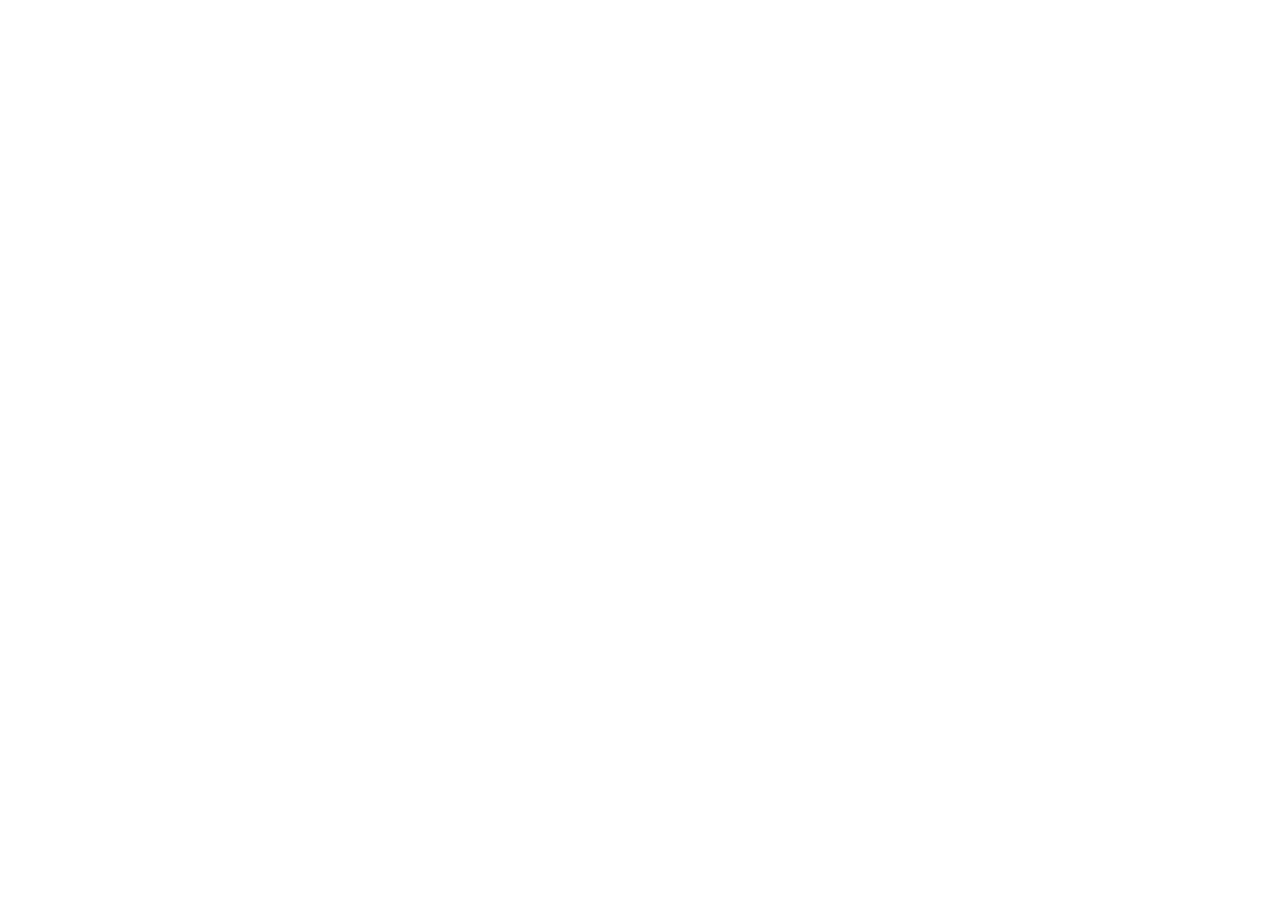
==== admin.html @ 50c85937 "Add admin.html for Black Wins menu management" ====
<!doctype html>
<html lang="ar" dir="rtl">
<head>
<meta charset="utf-8">
<meta name="viewport" content="width=device-width,initial-scale=1,viewport-fit=cover">
<meta name="robots" content="noindex,nofollow">
<title>لوحة منيو Black Wins</title>
<link rel="icon" type="image/png" sizes="192x192" href="icon.png">
<link rel="preconnect" href="https://fonts.googleapis.com">
<link rel="preconnect" href="https://fonts.gstatic.com" crossorigin>
<link href="https://fonts.googleapis.com/css2?family=Cairo:wght@400;600;700;800&display=swap" rel="stylesheet">
<link rel="stylesheet" href="admin.css">
</head>
<body>
<div id="gate" class="gate" hidden></div>

<div id="app" hidden>
  <header class="top">
    <div class="brand"><img src="icon.png" alt=""><div><b>لوحة منيو Black Wins</b><small>إدارة الأصناف والصور</small></div></div>
    <div class="who"><span id="em"></span><button id="out" class="btn ghost">خروج</button></div>
  </header>
  <nav class="tabs">
    <button id="tabItems" class="on" data-t="items">الأصناف</button>
    <button id="tabUsers" data-t="users">المستخدمون</button>
  </nav>
  <main id="view"></main>
</div>

<div id="modal" class="modal" hidden><div class="sheet" id="sheet"></div></div>
<div id="toast"></div>
<script src="bwapi.js"></script>
<script src="data.js"></script>
<script src="admin.js"></script>
</body>
</html>
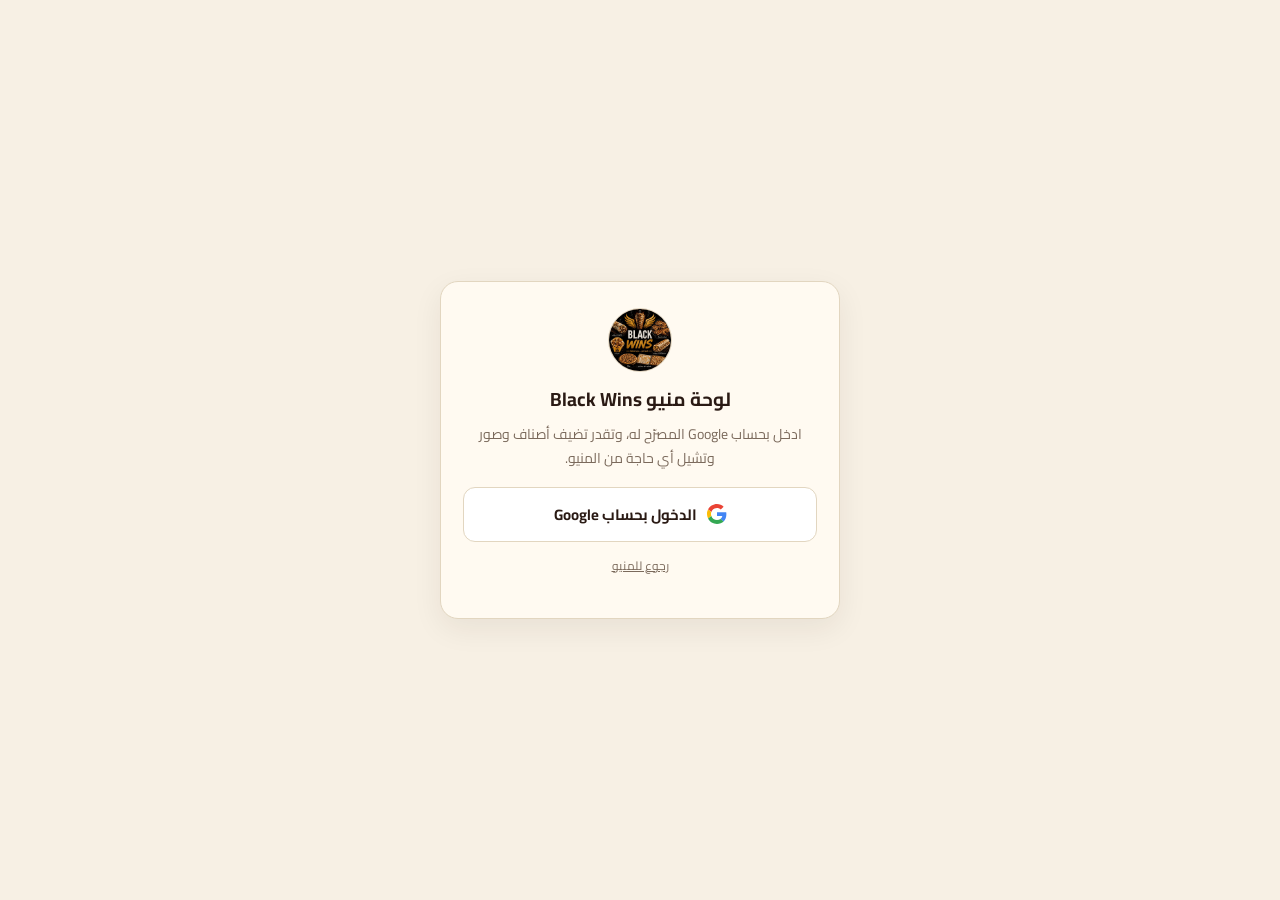
==== commit 3a5e9dd5: "Update admin.css and admin.js links with versioning" ====
--- a/admin.html
+++ b/admin.html
@@ -9,7 +9,7 @@
 <link rel="preconnect" href="https://fonts.googleapis.com">
 <link rel="preconnect" href="https://fonts.gstatic.com" crossorigin>
 <link href="https://fonts.googleapis.com/css2?family=Cairo:wght@400;600;700;800&display=swap" rel="stylesheet">
-<link rel="stylesheet" href="admin.css">
+<link rel="stylesheet" href="admin.css?v=2">
 </head>
 <body>
 <div id="gate" class="gate" hidden></div>
@@ -30,6 +30,6 @@
 <div id="toast"></div>
 <script src="bwapi.js"></script>
 <script src="data.js"></script>
-<script src="admin.js"></script>
+<script src="admin.js?v=2"></script>
 </body>
 </html>
--- a/admin.css
+++ b/admin.css
@@ -0,0 +1,74 @@
+:root{--bg:#f7f0e4;--bg2:#efe5d3;--card:#fffaf1;--line:#e2d6c0;--fg:#2a1a14;--mut:#7b6a5c;--ac:#9b1c1c;--ac2:#c2410c;--ok:#15803d;--r:14px}
+*{box-sizing:border-box}
+html,body{margin:0;padding:0}
+body{background:var(--bg);color:var(--fg);font-family:Cairo,system-ui,-apple-system,"Segoe UI",sans-serif;font-size:15px;-webkit-text-size-adjust:100%}
+button{font-family:inherit;font-size:14px;cursor:pointer;border:0;background:none;color:inherit}
+input,select,textarea{font-family:inherit;font-size:15px;color:var(--fg);background:#fff;border:1px solid var(--line);border-radius:10px;padding:11px 12px;width:100%;outline:none}
+input:focus,textarea:focus,select:focus{border-color:var(--ac)}
+b,strong{font-weight:800}
+.top{display:flex;align-items:center;justify-content:space-between;gap:10px;padding:12px 14px;background:var(--card);border-bottom:1px solid var(--line);position:sticky;top:0;z-index:20}
+.brand{display:flex;align-items:center;gap:10px;min-width:0}
+.brand img{width:38px;height:38px;border-radius:50%;object-fit:cover;border:1px solid var(--line)}
+.brand b{display:block;font-size:15px;line-height:1.2}
+.brand small{display:block;color:var(--mut);font-size:11px}
+.who{display:flex;align-items:center;gap:8px;min-width:0}
+.who span{font-size:11px;color:var(--mut);max-width:120px;overflow:hidden;text-overflow:ellipsis;white-space:nowrap;direction:ltr}
+.btn{border:1px solid var(--line);background:#fff;border-radius:10px;padding:9px 13px;font-weight:700;display:inline-flex;align-items:center;gap:6px;white-space:nowrap}
+.btn.ghost{background:transparent}
+.btn.primary{background:var(--ac);color:#fff;border-color:var(--ac)}
+.btn.danger{color:#b91c1c;border-color:#f0c4c4;background:#fff6f6}
+.btn.sm{padding:7px 10px;font-size:13px}
+.btn:active{transform:translateY(1px)}
+.tabs{display:flex;gap:6px;padding:10px 14px 0;background:var(--card);border-bottom:1px solid var(--line);position:sticky;top:63px;z-index:19}
+.tabs button{padding:10px 16px;border-radius:10px 10px 0 0;font-weight:700;color:var(--mut);border:1px solid transparent;border-bottom:0}
+.tabs button.on{color:var(--ac);background:var(--bg);border-color:var(--line)}
+main{padding:14px;max-width:900px;margin:0 auto 60px}
+.bar{display:flex;gap:8px;align-items:center;margin-bottom:12px;flex-wrap:wrap}
+.bar .grow{flex:1;min-width:180px}
+.sec{background:var(--card);border:1px solid var(--line);border-radius:var(--r);margin-bottom:12px;overflow:hidden}
+.sechd{display:flex;align-items:center;justify-content:space-between;gap:8px;padding:12px 14px;background:linear-gradient(0deg,rgba(155,28,28,.04),rgba(155,28,28,.04));border-bottom:1px solid var(--line);flex-wrap:wrap}
+.sechd b{font-size:15px}
+.sechd small{color:var(--mut);font-size:12px}
+.acts{display:flex;gap:6px;flex-wrap:wrap}
+.item{display:grid;grid-template-columns:52px minmax(0,1fr);gap:10px;padding:10px 14px;border-bottom:1px dashed var(--line);align-items:center}
+.item:last-child{border-bottom:0}
+.item .th{width:52px;height:52px;border-radius:10px;background:var(--bg2);border:1px solid var(--line);overflow:hidden;display:flex;align-items:center;justify-content:center;color:var(--mut);font-size:11px}
+.item .th img{width:100%;height:100%;object-fit:cover;display:block}
+.item .nm{min-width:0}
+.item .nm b{display:block;font-size:14px;line-height:1.35}
+.item .nm small{display:block;color:var(--mut);font-size:12px;margin-top:1px;overflow:hidden;text-overflow:ellipsis;white-space:nowrap}
+.item .pr{display:block;font-size:12px;color:var(--ac);font-weight:700;margin-top:3px}
+.item .rowacts{grid-column:2;display:flex;gap:6px;flex-wrap:wrap;margin-top:2px}
+.empty{padding:26px 14px;text-align:center;color:var(--mut);font-size:14px}
+.gate{min-height:100vh;display:flex;align-items:center;justify-content:center;padding:22px}
+.gate .box{background:var(--card);border:1px solid var(--line);border-radius:18px;padding:26px 22px;max-width:400px;width:100%;text-align:center;box-shadow:0 10px 30px rgba(42,26,20,.07)}
+.gate h1{font-size:19px;margin:0 0 6px}
+.gate p{color:var(--mut);font-size:14px;margin:0 0 16px;line-height:1.7}
+.gbtn{display:inline-flex;align-items:center;justify-content:center;gap:10px;background:#fff;border:1px solid var(--line);border-radius:12px;padding:12px 18px;font-weight:700;font-size:15px;width:100%}
+.gbtn svg{flex:0 0 20px}
+.modal{position:fixed;inset:0;background:rgba(30,20,15,.45);display:flex;align-items:flex-end;justify-content:center;z-index:50;padding:0}
+.sheet{background:var(--card);width:100%;max-width:560px;max-height:92vh;overflow:auto;border-radius:18px 18px 0 0;padding:18px 16px 22px;border:1px solid var(--line)}
+.sheet h2{font-size:17px;margin:0 0 12px}
+.fld{margin-bottom:11px}
+.fld label{display:block;font-size:12px;font-weight:700;color:var(--mut);margin-bottom:5px}
+.vrow{display:grid;grid-template-columns:1fr 110px 38px;gap:6px;margin-bottom:7px;align-items:center}
+.vrow .del{width:38px;height:40px;border:1px solid var(--line);border-radius:10px;background:#fff6f6;color:#b91c1c;font-size:16px}
+.imgbox{display:flex;gap:10px;align-items:center;margin-bottom:11px}
+.imgbox .prev{width:74px;height:74px;border-radius:12px;border:1px solid var(--line);background:var(--bg2);object-fit:cover;flex:0 0 74px}
+.imgbox .pick{flex:1;min-width:0}
+.imgbox input[type=file]{font-size:12px;padding:8px;background:#fff}
+.mact{display:flex;gap:8px;margin-top:14px;position:sticky;bottom:0;background:var(--card);padding-top:8px}
+.mact .btn{flex:1;justify-content:center;padding:13px}
+.urow{display:flex;align-items:center;justify-content:space-between;gap:8px;padding:12px 14px;border-bottom:1px dashed var(--line)}
+.urow:last-child{border-bottom:0}
+.urow .em{font-size:14px;direction:ltr;text-align:right;overflow:hidden;text-overflow:ellipsis}
+.tag{display:inline-block;font-size:11px;font-weight:700;padding:2px 8px;border-radius:999px;background:#f3e7cf;color:#8a5a12;margin-inline-start:6px}
+.tag.owner{background:#fbe0e0;color:#9b1c1c}
+#toast{position:fixed;bottom:18px;right:50%;transform:translate(50%,20px);background:#2a1a14;color:#fff;padding:11px 16px;border-radius:12px;font-size:14px;font-weight:700;opacity:0;pointer-events:none;transition:.25s;z-index:80;max-width:90vw;text-align:center}
+#toast.show{opacity:1;transform:translate(50%,0)}
+#toast.bad{background:#b91c1c}
+.spin{display:inline-block;width:16px;height:16px;border:2px solid rgba(255,255,255,.4);border-top-color:#fff;border-radius:50%;animation:sp .7s linear infinite;vertical-align:-3px}
+@keyframes sp{to{transform:rotate(360deg)}}
+@media(min-width:620px){.item{grid-template-columns:52px minmax(0,1fr) auto}.item .rowacts{grid-column:3;margin-top:0}.modal{align-items:center;padding:20px}.sheet{border-radius:18px}}
+
+[hidden]{display:none !important}
